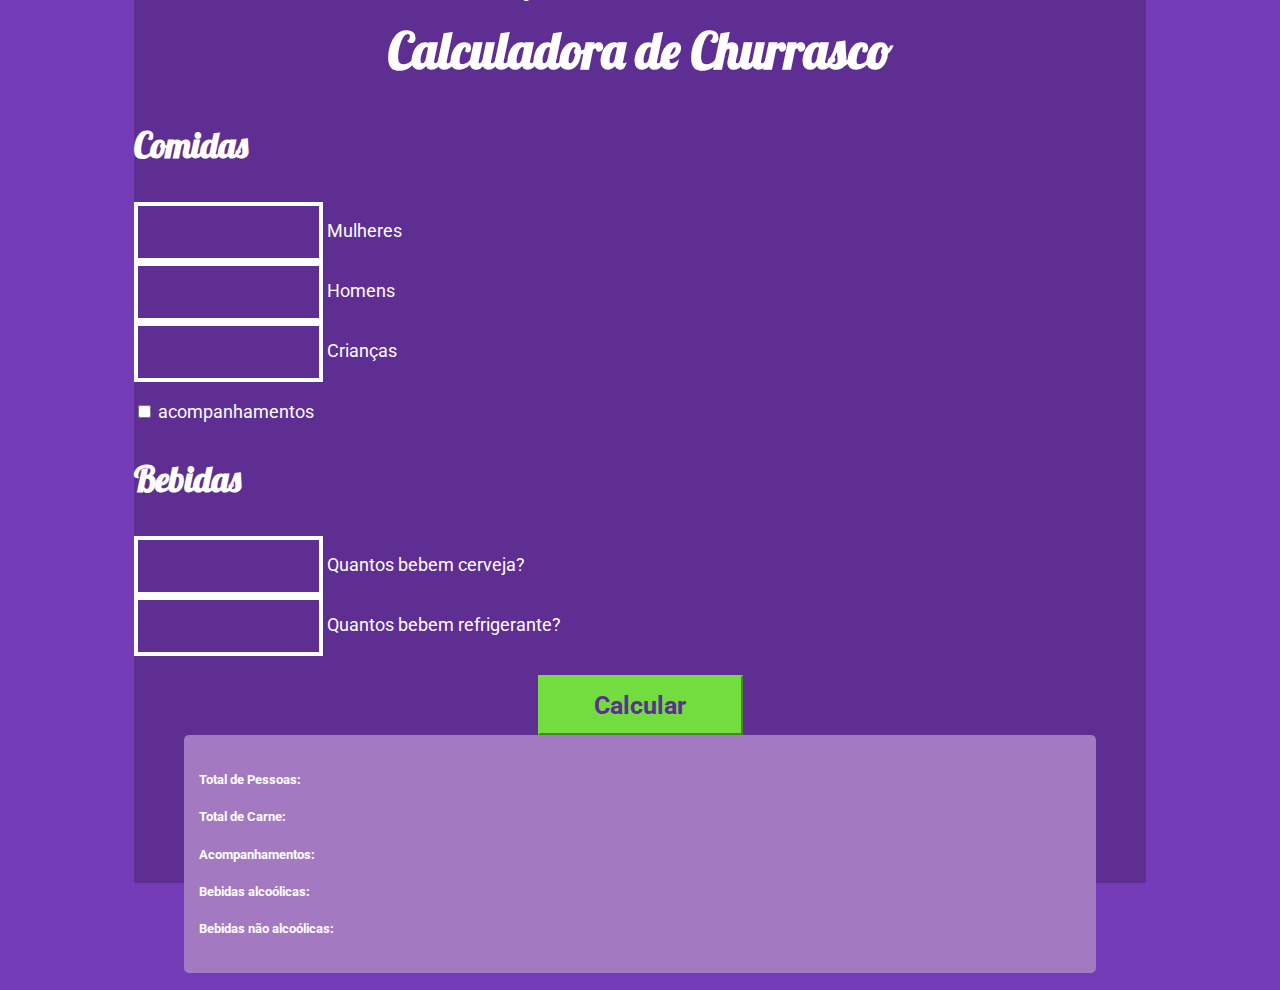
==== index.html @ 8f100f07 "Front end de uma calculadora de churrasco" ====
<!DOCTYPE html>
<html lang="en">
  <head>
    <meta charset="UTF-8" />
    <meta name="viewport" content="width=device-width, initial-scale=1.0" />
    <link rel="stylesheet" href="https://stackpath.bootstrapcdn.com/bootstrap/4.5.0/css/bootstrap.min.css" integrity="sha384-9aIt2nRpC12Uk9gS9baDl411NQApFmC26EwAOH8WgZl5MYYxFfc+NcPb1dKGj7Sk" crossorigin="anonymous">
    <link rel="stylesheet" type="text/css" href="./src/main.css" />    

    <script src="https://code.jquery.com/jquery-3.5.1.slim.min.js" integrity="sha384-DfXdz2htPH0lsSSs5nCTpuj/zy4C+OGpamoFVy38MVBnE+IbbVYUew+OrCXaRkfj" crossorigin="anonymous"></script>
    <script src="https://cdn.jsdelivr.net/npm/popper.js@1.16.0/dist/umd/popper.min.js" integrity="sha384-Q6E9RHvbIyZFJoft+2mJbHaEWldlvI9IOYy5n3zV9zzTtmI3UksdQRVvoxMfooAo" crossorigin="anonymous"></script>
    <script src="https://stackpath.bootstrapcdn.com/bootstrap/4.5.0/js/bootstrap.min.js" integrity="sha384-OgVRvuATP1z7JjHLkuOU7Xw704+h835Lr+6QL9UvYjZE3Ipu6Tp75j7Bh/kR0JKI" crossorigin="anonymous"></script>
    <title>Gama Academy - Calculadora de churrasco</title>
  </head>
  <body>
    <div class="conteudo text-center">
      <header>
        <div class="row logos">
          <img class="logo-gama" src="./logo.png" alt="Logo da Gama">          
        </div>
        <h2 class="mt-1">Calculadora de Churrasco</h2>
      </header>
      <main>
        <div class="col-12">        
          <div class="row qtde">
            <h3 class="col-3">Comidas</h3>
            <div class="col-3">
              <input class="col-12" id="mulheres-qnt" type="number" />
              <label class="col-12" for="mulheres-qnt">Mulheres</label>
            </div>

            <div class="col-3">
              <input class="col-12" id="homens-qnt" type="number" />
              <label class="col-12" for="homens-qnt">Homens</label>
            </div>

            <div class="col-3">
              <input class="col-12" id="criancas-qnt" type="number" />
              <label class="col-12" for="criancas-qnt">Crianças</label>
            </div>
            <br>
          </div>
          <div class="row acompanhantes">
            <input id="acompanhamentos" type="checkbox" />
            <label for="acompanhamentos">acompanhamentos</label>
          </div>
                  
          <div class="row qtde">
            <h3 class="col-3">Bebidas</h3>
            <div class="col-3">
              <input class="col-12" id="bebidas-alcoolicas" type="number" />
              <label class="col-12" for="bebidas-alcoolicas">Quantos bebem cerveja?</label>
            </div>

            <div class="col-3">
              <input class="col-12" id="bebidas-nao-alcoolicas" type="number" />
              <label class="col-12" for="bebidas-nao-alcoolicas">Quantos bebem refrigerante?</label>
            </div>
          </div>
          </div>
          <br>
          <button class="btn btn-success" id="botaoCalcular">Calcular</button>

          
          <div class="row resultado mt-3">
            <div class="column col-6">
              <div class="row">
                <h5>Total de Pessoas: </h5>
                <label for="total-pessoas" id="total-pessoas"></label>
              </div>
              <div class="row">
                <h5>Total de Carne: </h5>
                <label for="total-carne" id="total-carne"></label>
              </div>
              <div class="row">
                <h5>Acompanhamentos: </h5>
                <label for="total-acompanhamento" id="total-acompanhamento"></label>
              </div>
            </div>
            <div class="column col-6">
              <div class="row">
                <h5>Bebidas alcoólicas: </h5>
                <label for="total-bebidas-alcoolicas" id="total-bebidas-alcoolicas"></label>
              </div>
              <div class="row">
                <h5>Bebidas não alcoólicas: </h5>
                <label for="total-bebidas-nao-alcoolicas" id="total-bebidas-nao-alcoolicas"></label>
              </div>
            </div>          
          </div>
        </div>
        
      </main>
    </div>
    <script src="./src/main.js"></script>
  </body>
</html>
---- src/main.css ----
@import url('https://fonts.googleapis.com/css2?family=Lobster&family=Roboto&family=Satisfy&display=swap');

* {
    font-family: 'Roboto', sans-serif;
    color:white;
}

h2, h3 {
    font-family: 'Lobster', cursive;
}

h2 {
    text-align: center;
}

.logo-gama {
    width: 30%;
    display: block;
    margin-left: auto;   
    margin-right: auto;
    margin-bottom: -25px;
    margin-top: -25px; 
}



body {
    background-color: #753cb7;
}

.conteudo {
    max-width: 80%;
    background-color: #5e2e92;
    margin-left: auto;
    margin-right: auto;
    height: 100vh;
}

.resultado {
    padding: 15px;
    background-color: #a379c1;
    margin-left: 50px;
    margin-right: 50px;
    border-radius: 5px;
}

#botaoCalcular {
    width: 205px;
    height: 60px;
    font-size: 25px;
    font-weight: bold;
    color: #5e2e92;
    background-color: #73dd3f;
    border-color: #73dd3f;
    display: block;
    margin-right: auto;
    margin-left: auto; 
}

#botaoCalcular:hover {
    background-color: #58a631;
    border-color: #58a631;
}

label {
    font-size: 18px;
}

h3 {
    font-size: 35px;
}

h2 {
    font-size: 50px;
}

h5 {
    font-weight: bold;
}


input[type="number"] {
    background-color: #5e2e92;
    border-color: white;
    border: 4px solid;
    height: 50px;
    max-width: 60%;
}


.acompanhantes {
    display: block;
    margin-left: auto;
    margin-right: auto;        
}

input#acompanhamentos {
    background-color: #5e2e92;
    border-color: white;
    border: 4px solid;   
}

.qtde {
    margin-left: auto;
    margin-right: auto;
}
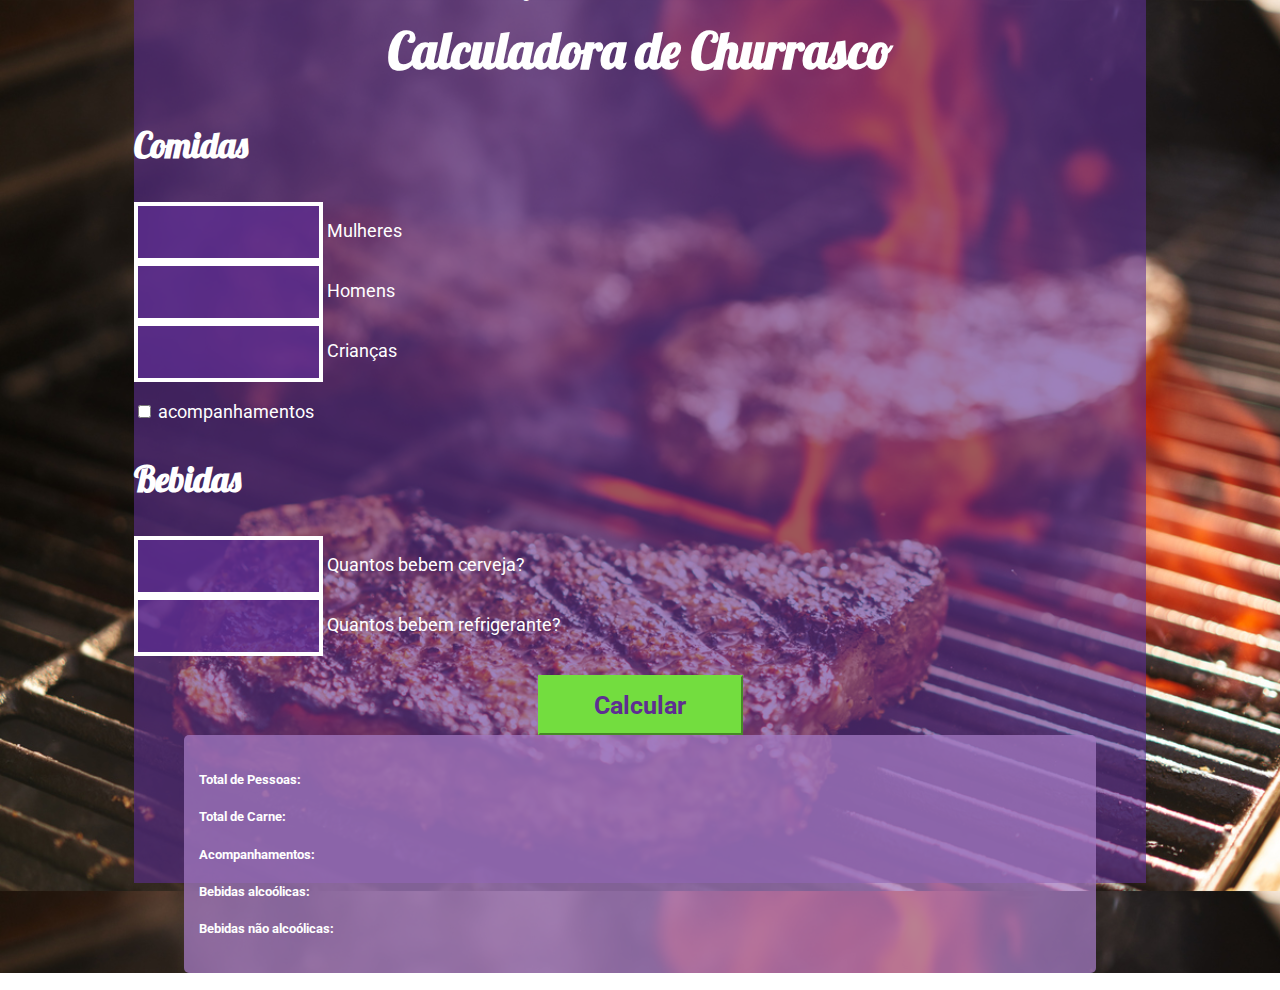
==== commit 59f428cf: "espacinho" ====
--- a/index.html
+++ b/index.html
@@ -64,25 +64,25 @@
           <div class="row resultado mt-3">
             <div class="column col-6">
               <div class="row">
-                <h5>Total de Pessoas: </h5>
+                <h5 class="mr-1">Total de Pessoas: </h5>
                 <label for="total-pessoas" id="total-pessoas"></label>
               </div>
               <div class="row">
-                <h5>Total de Carne: </h5>
+                <h5 class="mr-1">Total de Carne: </h5>
                 <label for="total-carne" id="total-carne"></label>
               </div>
               <div class="row">
-                <h5>Acompanhamentos: </h5>
+                <h5 class="mr-1">Acompanhamentos: </h5>
                 <label for="total-acompanhamento" id="total-acompanhamento"></label>
               </div>
             </div>
             <div class="column col-6">
               <div class="row">
-                <h5>Bebidas alcoólicas: </h5>
+                <h5 class="mr-1">Bebidas alcoólicas: </h5>
                 <label for="total-bebidas-alcoolicas" id="total-bebidas-alcoolicas"></label>
               </div>
               <div class="row">
-                <h5>Bebidas não alcoólicas: </h5>
+                <h5 class="mr-1">Bebidas não alcoólicas: </h5>
                 <label for="total-bebidas-nao-alcoolicas" id="total-bebidas-nao-alcoolicas"></label>
               </div>
             </div>          
--- a/src/main.css
+++ b/src/main.css
@@ -25,12 +25,15 @@
 
 
 body {
-    background-color: #753cb7;
+    /*background-color: #73dd3f;*/
+    background-image: url("./churras-2.jpg");
+    background-size: cover;
+    
 }
 
 .conteudo {
     max-width: 80%;
-    background-color: #5e2e92;
+    background-color: rgba(94, 46, 146, 0.60);    
     margin-left: auto;
     margin-right: auto;
     height: 100vh;
@@ -38,7 +41,7 @@
 
 .resultado {
     padding: 15px;
-    background-color: #a379c1;
+    background-color: rgba(163, 121, 193, 0.75);
     margin-left: 50px;
     margin-right: 50px;
     border-radius: 5px;
@@ -80,7 +83,7 @@
 
 
 input[type="number"] {
-    background-color: #5e2e92;
+    background-color: rgba(94, 46, 146, 0.75);
     border-color: white;
     border: 4px solid;
     height: 50px;
@@ -95,7 +98,7 @@
 }
 
 input#acompanhamentos {
-    background-color: #5e2e92;
+    background-color: rgba(94, 46, 146, 0.75);
     border-color: white;
     border: 4px solid;   
 }
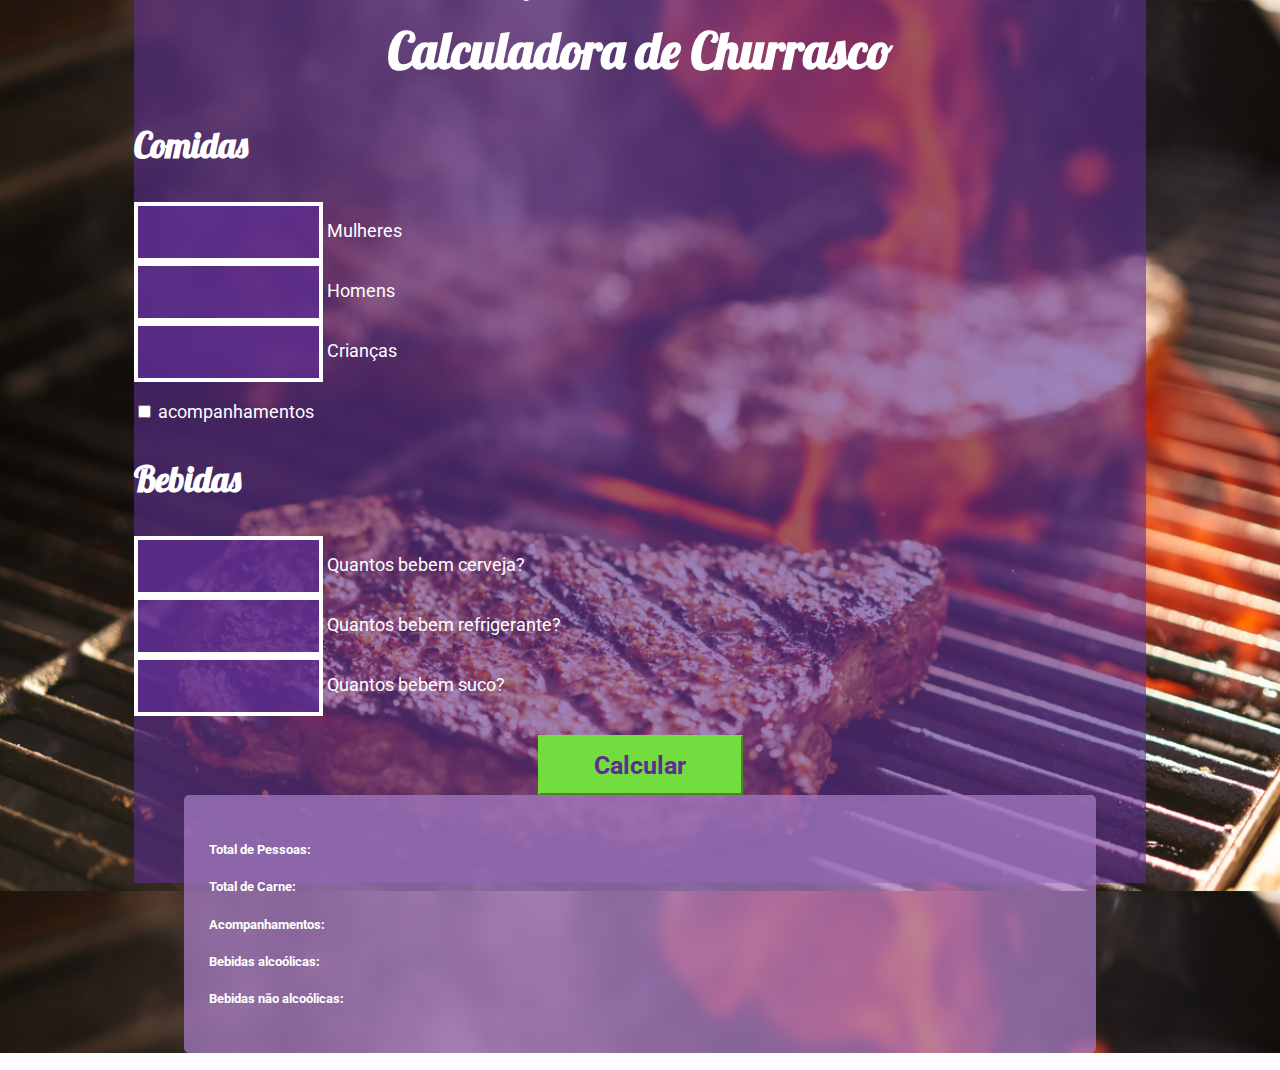
==== commit 631a6a3a: "Opção para quem bebe apenas suco" ====
--- a/index.html
+++ b/index.html
@@ -55,6 +55,11 @@
               <input class="col-12" id="bebidas-nao-alcoolicas" type="number" />
               <label class="col-12" for="bebidas-nao-alcoolicas">Quantos bebem refrigerante?</label>
             </div>
+
+            <div class="col-3">
+              <input class="col-12" id="sucos" type="number" />
+              <label class="col-12" for="sucos">Quantos bebem suco?</label>
+            </div>
           </div>
           </div>
           <br>
--- a/src/main.css
+++ b/src/main.css
@@ -40,7 +40,7 @@
 }
 
 .resultado {
-    padding: 15px;
+    padding: 25px;
     background-color: rgba(163, 121, 193, 0.75);
     margin-left: 50px;
     margin-right: 50px;
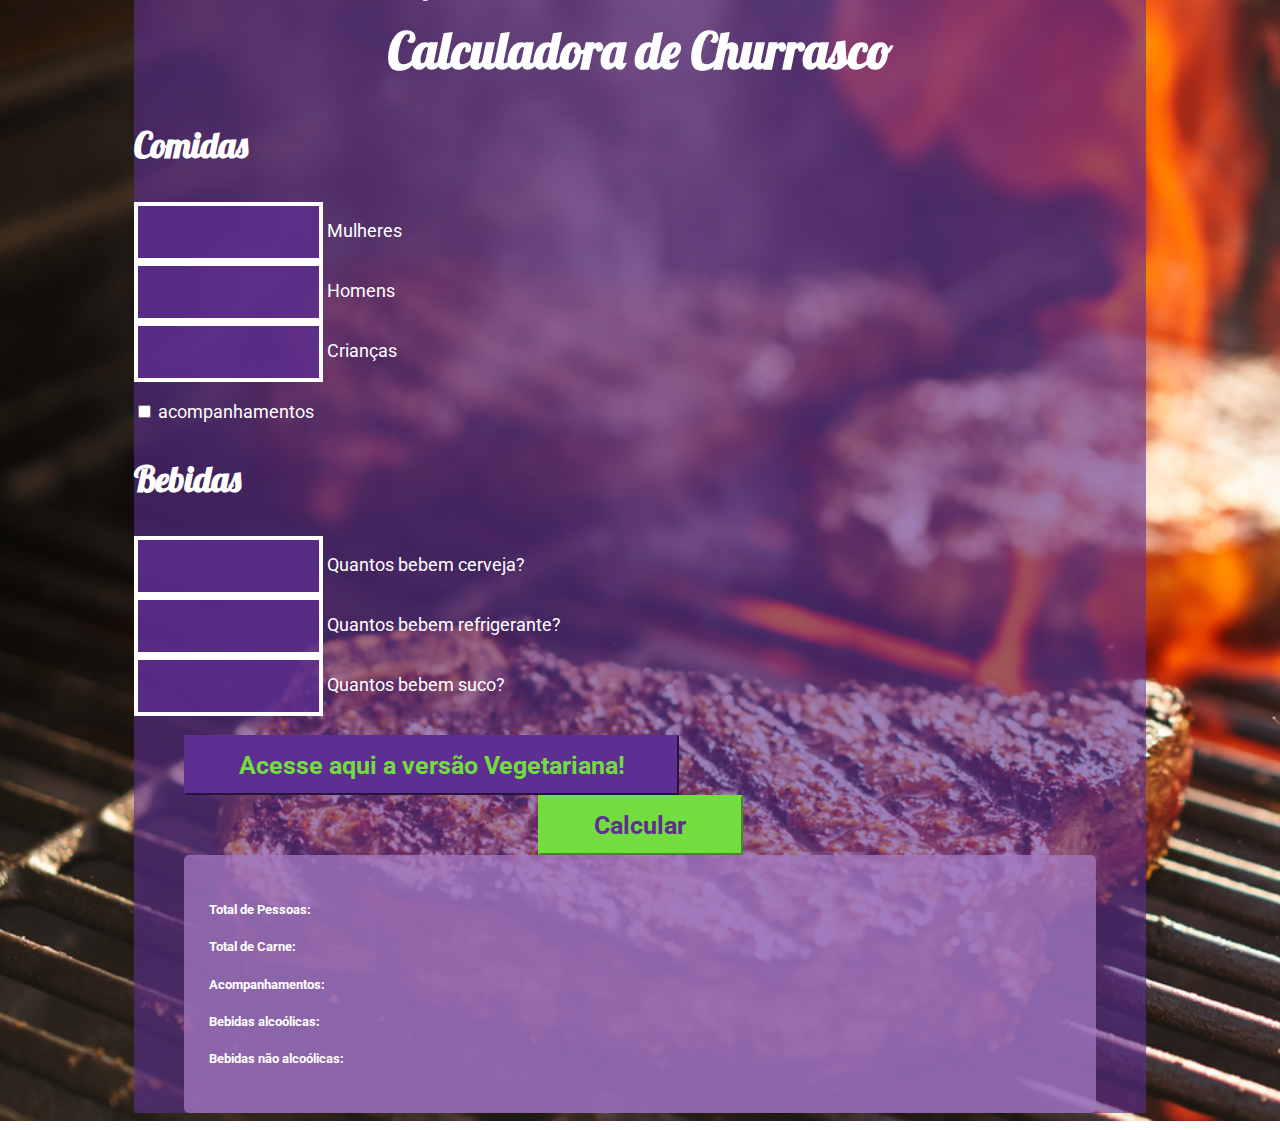
==== commit 6a2212a4: "Melhorando a view mobile #1" ====
--- a/index.html
+++ b/index.html
@@ -20,22 +20,22 @@
         <h2 class="mt-1">Calculadora de Churrasco</h2>
       </header>
       <main>
-        <div class="col-12">        
+        <div class="col-xs-12 col-sm-12 col-md-12 col-lg-12">        
           <div class="row qtde">
-            <h3 class="col-3">Comidas</h3>
-            <div class="col-3">
-              <input class="col-12" id="mulheres-qnt" type="number" />
-              <label class="col-12" for="mulheres-qnt">Mulheres</label>
+            <h3 class="col-xs-12 col-sm-12 col-md-3 col-lg-3 col-xl-3">Comidas</h3>
+            <div class="col-xs-12 col-sm-12 col-md-3 col-lg-3 col-xl-3">
+              <input class="col-xs-12 col-sm-12 col-md-12 col-lg-12" id="mulheres-qnt" type="number" />
+              <label class="col-xs-12 col-sm-12 col-md-12 col-lg-12" for="mulheres-qnt">Mulheres</label>
             </div>
 
-            <div class="col-3">
-              <input class="col-12" id="homens-qnt" type="number" />
-              <label class="col-12" for="homens-qnt">Homens</label>
+            <div class="col-xs-12 col-sm-12 col-md-3 col-lg-3 col-xl-3">
+              <input class="col-xs-12 col-sm-12 col-md-12 col-lg-12" id="homens-qnt" type="number" />
+              <label class="col-xs-12 col-sm-12 col-md-12 col-lg-12" for="homens-qnt">Homens</label>
             </div>
 
-            <div class="col-3">
-              <input class="col-12" id="criancas-qnt" type="number" />
-              <label class="col-12" for="criancas-qnt">Crianças</label>
+            <div class="col-xs-12 col-sm-12 col-md-3 col-lg-3 col-xl-3">
+              <input class="col-xs-12 col-sm-12 col-md-12 col-lg-12" id="criancas-qnt" type="number" />
+              <label class="col-xs-12 col-sm-12 col-md-12 col-lg-12" for="criancas-qnt">Crianças</label>
             </div>
             <br>
           </div>
@@ -45,29 +45,36 @@
           </div>
                   
           <div class="row qtde">
-            <h3 class="col-3">Bebidas</h3>
-            <div class="col-3">
-              <input class="col-12" id="bebidas-alcoolicas" type="number" />
-              <label class="col-12" for="bebidas-alcoolicas">Quantos bebem cerveja?</label>
+            <h3 class="col-xs-12 col-sm-12 col-md-3 col-lg-3 col-xl-3">Bebidas</h3>
+            <div class="col-xs-12 col-sm-12 col-md-3 col-lg-3 col-xl-3">
+              <input class="col-xs-12 col-sm-12 col-md-12 col-lg-12" id="bebidas-alcoolicas" type="number" />
+              <label class="col-xs-12 col-sm-12 col-md-12 col-lg-12" for="bebidas-alcoolicas">Quantos bebem cerveja?</label>
             </div>
 
-            <div class="col-3">
-              <input class="col-12" id="bebidas-nao-alcoolicas" type="number" />
-              <label class="col-12" for="bebidas-nao-alcoolicas">Quantos bebem refrigerante?</label>
+            <div class="col-xs-12 col-sm-12 col-md-3 col-lg-3 col-xl-3">
+              <input class="col-xs-12 col-sm-12 col-md-12 col-lg-12" id="bebidas-nao-alcoolicas" type="number" />
+              <label class="col-xs-12 col-sm-12 col-md-12 col-lg-12" for="bebidas-nao-alcoolicas">Quantos bebem refrigerante?</label>
             </div>
 
-            <div class="col-3">
-              <input class="col-12" id="sucos" type="number" />
-              <label class="col-12" for="sucos">Quantos bebem suco?</label>
+            <div class="col-xs-12 col-sm-12 col-md-3 col-lg-3 col-xl-3">
+              <input class="col-xs-12 col-sm-12 col-md-12 col-lg-12" id="sucos" type="number" />
+              <label class="col-xs-12 col-sm-12 col-md-12 col-lg-12" for="sucos">Quantos bebem suco?</label>
             </div>
           </div>
           </div>
           <br>
-          <button class="btn btn-success" id="botaoCalcular">Calcular</button>
+          <div class="row botoes">
+            <div class="col-xs-12 col-sm-12 col-md-6 col-lg-6 col-xl-6">
+              <button class="col-xs-12 col-sm-12 col-md-12 col-lg-12 btn btn-danger" onclick="location.href = 'index_veg.html'" id="botaoVegetariano">Acesse aqui a versão Vegetariana!</button>
+            </div>
+            <div class="col-xs-12 col-sm-12 col-md-6 col-lg-6 col-xl-6">
+              <button class="col-xs-12 col-sm-12 col-md-12 col-lg-12 btn btn-success" id="botaoCalcular">Calcular</button>
+            </div> 
+          </div>
 
           
           <div class="row resultado mt-3">
-            <div class="column col-6">
+            <div class="column col-xs-12 col-sm-12 col-md-6 col-lg-6 col-xl-6">
               <div class="row">
                 <h5 class="mr-1">Total de Pessoas: </h5>
                 <label for="total-pessoas" id="total-pessoas"></label>
@@ -81,7 +88,7 @@
                 <label for="total-acompanhamento" id="total-acompanhamento"></label>
               </div>
             </div>
-            <div class="column col-6">
+            <div class="column col-xs-12 col-sm-12 col-md-6 col-lg-6 col-xl-6">
               <div class="row">
                 <h5 class="mr-1">Bebidas alcoólicas: </h5>
                 <label for="total-bebidas-alcoolicas" id="total-bebidas-alcoolicas"></label>
--- a/src/main.css
+++ b/src/main.css
@@ -13,16 +13,199 @@
     text-align: center;
 }
 
+
+/*View para tablets/desktop*/
+@media (min-width: 768px) {
+    .logo-gama {
+        width: 30%;
+        display: block;
+        margin-left: auto;   
+        margin-right: auto;
+        margin-bottom: -25px;
+        margin-top: -25px; 
+    }
+    
+    body {
+        /*background-color: #73dd3f;*/
+        background-image: url("./churras-2.jpg");
+        background-size: cover;
+        
+    }
+
+
+    body.body-veg {
+        /*background-color: #73dd3f;*/
+        background-image: url("./churras-veg.jpeg");
+        background-size: cover;
+        
+    }
+
+    .conteudo {
+        max-width: 80%;
+        background-color: rgba(94, 46, 146, 0.60);    
+        margin-left: auto;
+        margin-right: auto;
+        height: 100vh;
+    }
+
+    .conteudo-veg {
+        max-width: 80%;
+        background-color: rgba(115, 221, 63, 0.60);    
+        margin-left: auto;
+        margin-right: auto;
+        height: 100vh;
+    }
+
+    .resultado {
+        padding: 25px;
+        background-color: rgba(163, 121, 193, 0.75);
+        margin-left: 50px;
+        margin-right: 50px;
+        border-radius: 5px;
+    }
+
+    .resultado-veg {
+        padding: 25px;
+        background-color: rgba(156, 219, 125, 0.75);
+        margin-left: 50px;
+        margin-right: 50px;
+        border-radius: 5px;
+    }
+
+    #botaoCalcular {
+        width: 205px;
+        height: 60px;
+        font-size: 25px;
+        font-weight: bold;
+        color: #5e2e92;
+        background-color: #73dd3f;
+        border-color: #73dd3f;
+        display: block;
+        margin-right: auto;
+        margin-left: auto; 
+    }
+
+    #botaoCalcular:hover {
+        background-color: #58a631;
+        border-color: #58a631;
+    }
+
+    #botaoCalcularVeg {
+        width: 205px;
+        height: 60px;
+        font-size: 25px;
+        font-weight: bold;
+        color: #73dd3f;
+        background-color: #5e2e92;
+        border-color: #5e2e92;
+        display: block;
+        margin-right: auto;
+        margin-left: auto; 
+    }
+
+    #botaoCalcularVeg:hover {
+        background-color: #4e2877;
+        border-color: #4e2877;
+    }
+
+    #botaoVegetariano {
+        background-color: #5e2e92;
+        border-color: #5e2e92;
+        color: #73dd3f;
+        display: block;
+        margin-right: auto;
+        margin-left: 50px; 
+        width: 495px;
+        height: 60px;
+        font-size: 25px;
+        font-weight: bold;
+    }
+
+    #botaoVegetariano:hover {
+        background-color: #4e2877;
+        border-color: #4e2877;    
+    }
+
+
+    #botaoCarne {
+        background-color: #73dd3f;
+        border-color: #73dd3f;
+        color: #5e2e92;
+        display: block;
+        margin-right: auto;
+        margin-left: 50px; 
+        width: 495px;
+        height: 60px;
+        font-size: 25px;
+        font-weight: bold;
+    }
+
+    #botaoCarne:hover {
+        background-color: #58a631;
+        border-color: #58a631;    
+    }
+
+    label {
+        font-size: 18px;
+    }
+
+    h3 {
+        font-size: 35px;
+    }
+
+    h2 {
+        font-size: 50px;
+    }
+
+    h5 {
+        font-weight: bold;
+    }
+
+
+    input[type="number"] {
+        background-color: rgba(94, 46, 146, 0.75);
+        border-color: white;
+        border: 4px solid;
+        height: 50px;
+        max-width: 60%;
+    }
+
+    input.veggie {
+        background-color: rgba(115, 221, 63, 0.75);
+        border-color: white;
+        border: 4px solid;
+        height: 50px;
+        max-width: 60%;
+    }
+
+    .acompanhantes {
+        display: block;
+        margin-left: auto;
+        margin-right: auto;        
+    }
+
+    input#acompanhamentos {
+        background-color: rgba(94, 46, 146, 0.75);
+        border-color: white;
+        border: 4px solid;   
+    }
+
+    .qtde {
+        margin-left: auto;
+        margin-right: auto;
+    }
+}
+
+
+/*View mobile*/
 .logo-gama {
-    width: 30%;
+    width: 50%;
     display: block;
     margin-left: auto;   
     margin-right: auto;
     margin-bottom: -25px;
     margin-top: -25px; 
 }
-
-
 
 body {
     /*background-color: #73dd3f;*/
@@ -31,17 +214,39 @@
     
 }
 
-.conteudo {
-    max-width: 80%;
+
+body.body-veg {
+    /*background-color: #73dd3f;*/
+    background-image: url("./churras-veg.jpeg");
+    background-size: cover;
+    
+}
+
+.conteudo {    
     background-color: rgba(94, 46, 146, 0.60);    
     margin-left: auto;
     margin-right: auto;
-    height: 100vh;
+    height: 100%;
+}
+
+.conteudo-veg {    
+    background-color: rgba(115, 221, 63, 0.60);        
+    margin-left: auto;
+    margin-right: auto;
+    height: 100%;
 }
 
 .resultado {
     padding: 25px;
-    background-color: rgba(163, 121, 193, 0.75);
+    background-color: rgba(163, 121, 193, 0.75);    
+    margin-left: 50px;
+    margin-right: 50px;
+    border-radius: 5px;
+}
+
+.resultado-veg {
+    padding: 25px;
+    background-color: rgba(156, 219, 125, 0.75);    
     margin-left: 50px;
     margin-right: 50px;
     border-radius: 5px;
@@ -65,7 +270,63 @@
     border-color: #58a631;
 }
 
+#botaoCalcularVeg {
+    width: 205px;
+    height: 60px;
+    font-size: 25px;
+    font-weight: bold;
+    color: #73dd3f;
+    background-color: #5e2e92;
+    border-color: #5e2e92;
+    display: block;
+    margin-right: auto;
+    margin-left: auto; 
+}
+
+#botaoCalcularVeg:hover {
+    background-color: #4e2877;
+    border-color: #4e2877;
+}
+
+#botaoVegetariano {
+    background-color: #5e2e92;
+    border-color: #5e2e92;
+    color: #73dd3f;
+    display: block;
+    margin-right: auto;
+    margin-left: 50px; 
+    width: 495px;
+    height: 60px;
+    font-size: 25px;
+    font-weight: bold;
+}
+
+#botaoVegetariano:hover {
+    background-color: #4e2877;
+    border-color: #4e2877;    
+}
+
+
+#botaoCarne {
+    background-color: #73dd3f;
+    border-color: #73dd3f;
+    color: #5e2e92;
+    display: block;
+    margin-right: auto;
+    margin-left: 50px; 
+    width: 495px;
+    height: 60px;
+    font-size: 25px;
+    font-weight: bold;
+}
+
+#botaoCarne:hover {
+    background-color: #58a631;
+    border-color: #58a631;    
+}
+
 label {
+      
     font-size: 18px;
 }
 
@@ -83,13 +344,20 @@
 
 
 input[type="number"] {
+      
     background-color: rgba(94, 46, 146, 0.75);
     border-color: white;
     border: 4px solid;
-    height: 50px;
-    max-width: 60%;
-}
-
+    height: 50px;    
+        
+}
+
+input.veggie {      
+    background-color: rgba(115, 221, 63, 0.75);
+    border-color: white;
+    border: 4px solid;
+    height: 50px;        
+}
 
 .acompanhantes {
     display: block;
@@ -106,4 +374,5 @@
 .qtde {
     margin-left: auto;
     margin-right: auto;
-}+}
+
